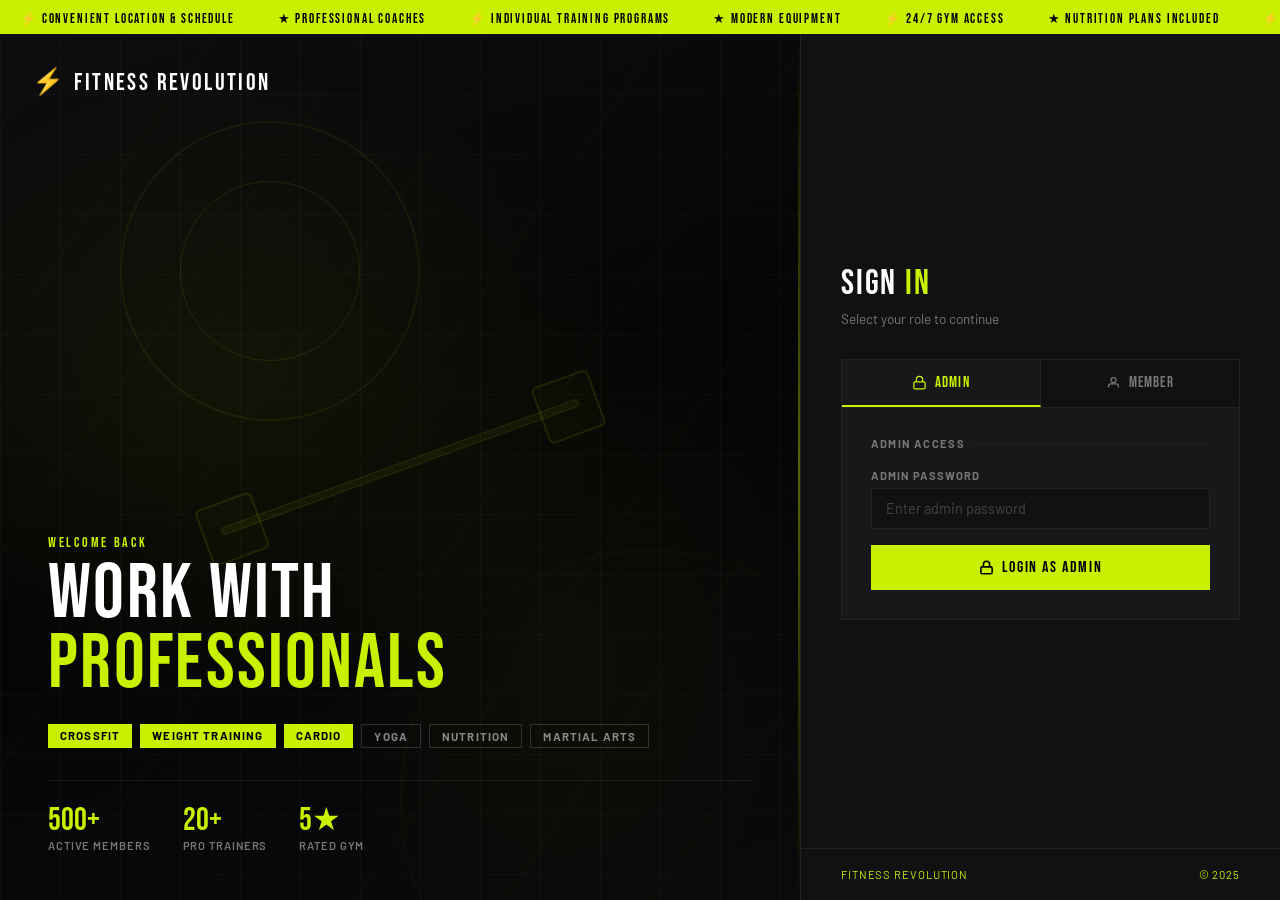
==== fitness-revolution/src/main/resources/static/admin.html @ d3f8451b "Project Main files" ====
<!DOCTYPE html>
<html lang="en">
<head>
    <meta charset="UTF-8"/>
    <meta name="viewport" content="width=device-width, initial-scale=1.0"/>
    <title>Admin Panel – Fitness Revolution</title>
    <link href="https://fonts.googleapis.com/css2?family=Barlow+Condensed:wght@700;800;900&family=Barlow:wght@400;500;600&display=swap" rel="stylesheet"/>
    <style>
        :root {
            --bg: #0a0a0a;
            --bg2: #111111;
            --bg3: #181818;
            --bg4: #1e1e1e;
            --accent: #c8ff00;
            --accent2: #a8d900;
            --accent-dim: rgba(200,255,0,0.08);
            --text: #ffffff;
            --muted: #777777;
            --muted2: #555555;
            --border: #222222;
            --border2: #2a2a2a;
            --danger: #ff3b3b;
            --warning: #f59e0b;
            --success: #22c55e;
            --blue: #3b82f6;
            --purple: #a855f7;
        }

        * { box-sizing: border-box; margin: 0; padding: 0; }

        body {
            background: var(--bg);
            color: var(--text);
            font-family: 'Barlow', sans-serif;
            min-height: 100vh;
        }

        body::before {
            content: '';
            position: fixed;
            inset: 0;
            background-image:
                    linear-gradient(var(--border) 1px, transparent 1px),
                    linear-gradient(90deg, var(--border) 1px, transparent 1px);
            background-size: 60px 60px;
            opacity: 0.25;
            pointer-events: none;
            z-index: 0;
        }

        .navbar {
            position: sticky;
            top: 0;
            z-index: 100;
            display: flex;
            align-items: center;
            gap: 0;
            height: 60px;
            background: var(--bg2);
            border-bottom: 1px solid var(--border);
        }

        .navbar-brand {
            font-family: 'Barlow Condensed', sans-serif;
            font-size: 18px;
            font-weight: 900;
            letter-spacing: 0.08em;
            text-transform: uppercase;
            text-decoration: none;
            color: var(--text);
            display: flex;
            align-items: center;
            gap: 6px;
            padding: 0 20px;
            border-right: 1px solid var(--border);
            height: 100%;
            white-space: nowrap;
        }
        .navbar-brand .bolt { color: var(--accent); }

        .admin-badge {
            font-size: 10px;
            font-weight: 700;
            letter-spacing: 0.1em;
            text-transform: uppercase;
            color: var(--danger);
            background: rgba(255,59,59,0.1);
            border: 1px solid rgba(255,59,59,0.25);
            padding: 4px 10px;
            margin: 0 16px;
            white-space: nowrap;
        }

        .nav-links {
            display: flex;
            align-items: center;
            height: 100%;
            margin-left: auto;
        }

        .nav-links a {
            display: flex;
            align-items: center;
            height: 100%;
            padding: 0 14px;
            font-family: 'Barlow Condensed', sans-serif;
            font-size: 12px;
            font-weight: 700;
            letter-spacing: 0.08em;
            text-transform: uppercase;
            color: var(--muted);
            text-decoration: none;
            border-bottom: 2px solid transparent;
            transition: all 0.15s;
            white-space: nowrap;
        }
        .nav-links a:hover { color: var(--text); }
        .nav-links a.active { color: var(--accent); border-bottom-color: var(--accent); }
        .nav-links a.danger { color: var(--danger); }
        .nav-links a.danger:hover { background: rgba(255,59,59,0.08); }
        .nav-links a.member-link { color: var(--success); }

        .ticker {
            background: var(--accent);
            padding: 7px 0;
            overflow: hidden;
            position: relative;
            z-index: 5;
        }
        .ticker-inner {
            display: flex;
            animation: tick 28s linear infinite;
            white-space: nowrap;
        }
        @keyframes tick { from { transform: translateX(0) } to { transform: translateX(-50%) } }
        .ticker-text {
            font-family: 'Barlow Condensed', sans-serif;
            font-size: 11px;
            font-weight: 700;
            letter-spacing: 0.14em;
            color: #000;
            padding: 0 24px;
            text-transform: uppercase;
        }

        .hero-banner {
            position: relative;
            height: 220px;
            overflow: hidden;
            z-index: 1;
        }
        .hero-banner img {
            width: 100%;
            height: 100%;
            object-fit: cover;
            object-position: center 30%;
            filter: brightness(0.35);
        }
        .hero-overlay {
            position: absolute;
            inset: 0;
            display: flex;
            align-items: flex-end;
            padding: 28px 32px;
            background: linear-gradient(to top, rgba(10,10,10,0.95) 0%, transparent 60%);
        }
        .hero-content { display: flex; align-items: flex-end; justify-content: space-between; width: 100%; }
        .hero-title {
            font-family: 'Barlow Condensed', sans-serif;
            font-size: 48px;
            font-weight: 900;
            letter-spacing: 0.04em;
            text-transform: uppercase;
            line-height: 1;
            color: var(--text);
        }
        .hero-title span { color: var(--accent); }
        .hero-sub {
            font-size: 13px;
            color: var(--muted);
            letter-spacing: 0.04em;
            margin-top: 6px;
        }
        .hero-time { text-align: right; font-family: 'Barlow Condensed', sans-serif; }
        .hero-time .time-val {
            font-size: 36px;
            font-weight: 700;
            color: var(--accent);
            letter-spacing: 0.04em;
        }
        .hero-time .time-label {
            font-size: 11px;
            color: var(--muted);
            letter-spacing: 0.1em;
            text-transform: uppercase;
        }

        .wrap {
            max-width: 1400px;
            margin: 0 auto;
            padding: 28px 24px 48px;
            position: relative;
            z-index: 1;
        }

        .stats-row {
            display: grid;
            grid-template-columns: repeat(6, 1fr);
            gap: 1px;
            background: var(--border);
            border: 1px solid var(--border);
            margin-bottom: 24px;
        }
        .stat-card {
            background: var(--bg2);
            padding: 18px 16px;
            position: relative;
            transition: background 0.15s;
        }
        .stat-card:hover { background: var(--bg3); }
        .stat-card::after {
            content: '';
            position: absolute;
            bottom: 0; left: 0; right: 0;
            height: 2px;
            background: transparent;
            transition: background 0.15s;
        }
        .stat-card:hover::after { background: var(--accent); }
        .stat-label {
            font-size: 10px;
            font-weight: 700;
            letter-spacing: 0.12em;
            text-transform: uppercase;
            color: var(--muted);
            margin-bottom: 10px;
        }
        .stat-value {
            font-family: 'Barlow Condensed', sans-serif;
            font-size: 32px;
            font-weight: 900;
            letter-spacing: 0.02em;
            line-height: 1;
        }
        .stat-icon { position: absolute; top: 16px; right: 14px; font-size: 20px; opacity: 0.3; }
        .c-green  { color: var(--accent); }
        .c-blue   { color: var(--blue); }
        .c-yellow { color: var(--warning); }
        .c-purple { color: var(--purple); }
        .c-red    { color: var(--danger); }

        .grid-2 { display: grid; grid-template-columns: 1fr 1fr; gap: 16px; }
        .grid-3 { display: grid; grid-template-columns: 1fr 1fr 1fr; gap: 16px; }

        .card { background: var(--bg2); border: 1px solid var(--border); padding: 20px; }
        .card-header { display: flex; align-items: center; justify-content: space-between; margin-bottom: 16px; }
        .card-title {
            font-family: 'Barlow Condensed', sans-serif;
            font-size: 14px;
            font-weight: 800;
            letter-spacing: 0.1em;
            text-transform: uppercase;
            color: var(--text);
            display: flex;
            align-items: center;
            gap: 8px;
        }
        .card-title-dot { width: 8px; height: 8px; background: var(--accent); display: inline-block; }
        .card-action {
            font-size: 11px;
            font-weight: 600;
            letter-spacing: 0.06em;
            text-transform: uppercase;
            color: var(--accent);
            text-decoration: none;
            border: 1px solid var(--accent);
            padding: 4px 10px;
            transition: all 0.15s;
        }
        .card-action:hover { background: var(--accent); color: #000; }

        .table-wrap { overflow-x: auto; }
        table { width: 100%; border-collapse: collapse; font-size: 13px; }
        thead tr { border-bottom: 1px solid var(--border2); }
        th {
            font-size: 10px;
            font-weight: 700;
            letter-spacing: 0.1em;
            text-transform: uppercase;
            color: var(--muted);
            padding: 8px 12px 8px 0;
            text-align: left;
        }
        td { padding: 10px 12px 10px 0; border-bottom: 1px solid var(--border); color: var(--text); }
        tbody tr:last-child td { border-bottom: none; }
        tbody tr:hover td { background: var(--bg3); }
        .member-id { font-size: 10px; color: var(--muted); font-family: monospace; }

        .badge {
            display: inline-block;
            font-size: 10px;
            font-weight: 700;
            letter-spacing: 0.08em;
            text-transform: uppercase;
            padding: 3px 8px;
        }
        .badge-active    { background: rgba(200,255,0,0.12); color: var(--accent); border: 1px solid rgba(200,255,0,0.3); }
        .badge-expired   { background: rgba(255,59,59,0.1); color: var(--danger); border: 1px solid rgba(255,59,59,0.25); }
        .badge-expiring  { background: rgba(245,158,11,0.1); color: var(--warning); border: 1px solid rgba(245,158,11,0.25); }
        .badge-inactive  { background: rgba(119,119,119,0.1); color: var(--muted); border: 1px solid var(--border2); }
        .badge-paid      { background: rgba(200,255,0,0.12); color: var(--accent); border: 1px solid rgba(200,255,0,0.3); }
        .badge-pending   { background: rgba(245,158,11,0.1); color: var(--warning); border: 1px solid rgba(245,158,11,0.25); }
        .badge-gold      { background: rgba(234,179,8,0.1); color: #eab308; border: 1px solid rgba(234,179,8,0.25); }
        .badge-silver    { background: rgba(148,163,184,0.1); color: #94a3b8; border: 1px solid rgba(148,163,184,0.25); }
        .badge-platinum  { background: rgba(168,85,247,0.1); color: var(--purple); border: 1px solid rgba(168,85,247,0.25); }

        .actions-grid { display: grid; grid-template-columns: 1fr 1fr; gap: 10px; }
        .btn {
            display: flex;
            align-items: center;
            justify-content: center;
            gap: 6px;
            font-family: 'Barlow Condensed', sans-serif;
            font-size: 12px;
            font-weight: 800;
            letter-spacing: 0.1em;
            text-transform: uppercase;
            padding: 12px 14px;
            text-decoration: none;
            border: none;
            cursor: pointer;
            transition: all 0.15s;
        }
        .btn-primary { background: var(--accent); color: #000; }
        .btn-primary:hover { background: var(--accent2); }
        .btn-outline { background: transparent; color: var(--text); border: 1px solid var(--border2); }
        .btn-outline:hover { border-color: var(--accent); color: var(--accent); }
        .btn-full { grid-column: span 2; }

        .trainer-grid { display: grid; grid-template-columns: repeat(3, 1fr); gap: 12px; }
        .trainer-card { position: relative; overflow: hidden; aspect-ratio: 3/4; background: var(--bg3); }
        .trainer-card img {
            width: 100%; height: 100%;
            object-fit: cover;
            filter: brightness(0.6) saturate(0.7);
            transition: all 0.3s;
        }
        .trainer-card:hover img { filter: brightness(0.5) saturate(1); transform: scale(1.04); }
        .trainer-card-overlay {
            position: absolute;
            bottom: 0; left: 0; right: 0;
            background: linear-gradient(transparent, rgba(0,0,0,0.92));
            padding: 24px 12px 12px;
        }
        .trainer-name {
            font-family: 'Barlow Condensed', sans-serif;
            font-size: 15px;
            font-weight: 800;
            letter-spacing: 0.06em;
            text-transform: uppercase;
            color: var(--text);
        }
        .trainer-role { font-size: 10px; color: var(--accent); letter-spacing: 0.08em; text-transform: uppercase; font-weight: 600; margin-top: 2px; }
        .trainer-status { position: absolute; top: 10px; right: 10px; }

        .activity-item { display: flex; align-items: flex-start; gap: 12px; padding: 12px 0; border-bottom: 1px solid var(--border); }
        .activity-item:last-child { border-bottom: none; }
        .activity-dot { width: 8px; height: 8px; border-radius: 50%; flex-shrink: 0; margin-top: 5px; }
        .activity-dot.green  { background: var(--accent); }
        .activity-dot.yellow { background: var(--warning); }
        .activity-dot.red    { background: var(--danger); }
        .activity-dot.blue   { background: var(--blue); }
        .activity-text { font-size: 13px; color: var(--text); line-height: 1.4; }
        .activity-time { font-size: 11px; color: var(--muted); margin-top: 2px; }

        .progress-row { margin-bottom: 14px; }
        .progress-top { display: flex; justify-content: space-between; margin-bottom: 6px; }
        .progress-label { font-size: 12px; font-weight: 600; color: var(--text); }
        .progress-val { font-size: 12px; color: var(--muted); }
        .progress-bar { height: 4px; background: var(--border2); overflow: hidden; }
        .progress-fill { height: 100%; background: var(--accent); }

        .bar-chart { display: flex; align-items: flex-end; gap: 6px; height: 80px; margin-top: 12px; }
        .bar-col { flex: 1; display: flex; flex-direction: column; align-items: center; gap: 4px; }
        .bar-fill { width: 100%; background: var(--bg4); border-top: 2px solid var(--border2); min-height: 4px; transition: all 0.3s; }
        .bar-fill.active { background: rgba(200,255,0,0.15); border-top-color: var(--accent); }
        .bar-day { font-size: 10px; color: var(--muted); letter-spacing: 0.06em; text-transform: uppercase; }
        .bar-num { font-size: 9px; color: var(--muted2); margin-top: 2px; }

        .empty { text-align: center; color: var(--muted); font-size: 13px; padding: 20px 0; }

        @media (max-width: 1100px) { .stats-row { grid-template-columns: repeat(3, 1fr); } }
        @media (max-width: 768px) {
            .grid-2, .grid-3 { grid-template-columns: 1fr; }
            .stats-row { grid-template-columns: repeat(2, 1fr); }
            .hero-title { font-size: 32px; }
            .trainer-grid { grid-template-columns: repeat(2, 1fr); }
        }
    </style>
</head>
<body>

<nav class="navbar">
    <a class="navbar-brand" href="admin.html"><span class="bolt">⚡</span> Fitness Revolution</a>
    <span class="admin-badge">🔐 Admin Panel</span>
    <div class="nav-links">
        <a href="admin.html" class="active">Dashboard</a>
        <a href="members.html">Members</a>
        <a href="payments.html">Payments</a>
        <a href="trainers.html">Trainers</a>
        <a href="attendance.html">Attendance</a>
        <a href="reports.html">Reports</a>
        <a href="portal.html" class="member-link">Member Portal →</a>
        <a href="index.html" class="danger" onclick="logout()">Logout</a>
    </div>
</nav>

<div class="ticker">
    <div class="ticker-inner">
        <span class="ticker-text">⚡ Convenient location &amp; schedule</span>
        <span class="ticker-text">★ Professional coaches</span>
        <span class="ticker-text">⚡ Individual training programs</span>
        <span class="ticker-text">★ Modern equipment</span>
        <span class="ticker-text">⚡ 24/7 gym access</span>
        <span class="ticker-text">★ Nutrition plans included</span>
        <span class="ticker-text">⚡ Convenient location &amp; schedule</span>
        <span class="ticker-text">★ Professional coaches</span>
        <span class="ticker-text">⚡ Individual training programs</span>
        <span class="ticker-text">★ Modern equipment</span>
        <span class="ticker-text">⚡ 24/7 gym access</span>
        <span class="ticker-text">★ Nutrition plans included</span>
    </div>
</div>

<div class="hero-banner">
    <img src="https://images.unsplash.com/photo-1534438327276-14e5300c3a48?w=1600&q=80&auto=format&fit=crop" alt="Gym"/>
    <div class="hero-overlay">
        <div class="hero-content">
            <div>
                <div class="hero-title">Admin <span>Dashboard</span></div>
                <div class="hero-sub">Full system overview — Fitness Revolution</div>
            </div>
            <div class="hero-time">
                <div class="time-val" id="liveClock">--:--</div>
                <div class="time-label" id="liveDate">Loading...</div>
            </div>
        </div>
    </div>
</div>

<div class="wrap" style="padding-bottom:0;padding-top:16px;">
    <div class="stats-row">
        <div class="stat-card"><div class="stat-label">Total Members</div><div class="stat-value c-green" id="sMembers">—</div><div class="stat-icon">👥</div></div>
        <div class="stat-card"><div class="stat-label">Active Members</div><div class="stat-value c-green" id="sActive">—</div><div class="stat-icon">✅</div></div>
        <div class="stat-card"><div class="stat-label">Total Revenue</div><div class="stat-value c-green" id="sRevenue">—</div><div class="stat-icon">💰</div></div>
        <div class="stat-card"><div class="stat-label">Total Payments</div><div class="stat-value c-blue" id="sPayments">—</div><div class="stat-icon">💳</div></div>
        <div class="stat-card"><div class="stat-label">Trainers</div><div class="stat-value c-purple" id="sTrainers">—</div><div class="stat-icon">🏋️</div></div>
        <div class="stat-card"><div class="stat-label">Today Attendance</div><div class="stat-value c-yellow" id="sAttendance">—</div><div class="stat-icon">📅</div></div>
    </div>
</div>

<div class="wrap" style="padding-top:24px;">

    <div class="grid-2" style="margin-bottom:16px;">
        <div class="card">
            <div class="card-header">
                <div class="card-title"><span class="card-title-dot"></span> Recent Members</div>
                <a href="members.html" class="card-action">View All →</a>
            </div>
            <div class="table-wrap">
                <table>
                    <thead><tr><th>Member</th><th>Type</th><th>Status</th><th>Expiry</th></tr></thead>
                    <tbody id="recentMembers"><tr><td colspan="4" class="empty">Loading...</td></tr></tbody>
                </table>
            </div>
        </div>
        <div class="card">
            <div class="card-header">
                <div class="card-title"><span class="card-title-dot"></span> Recent Payments</div>
                <a href="payments.html" class="card-action">View All →</a>
            </div>
            <div class="table-wrap">
                <table>
                    <thead><tr><th>Member</th><th>Plan</th><th>Amount</th><th>Status</th></tr></thead>
                    <tbody id="recentPayments"><tr><td colspan="4" class="empty">Loading...</td></tr></tbody>
                </table>
            </div>
        </div>
    </div>

    <div class="grid-3" style="margin-bottom:16px;">
        <div class="card">
            <div class="card-header">
                <div class="card-title"><span class="card-title-dot"></span> Our Trainers</div>
                <a href="trainers.html" class="card-action">Manage →</a>
            </div>
            <div class="trainer-grid">
                <div class="trainer-card">
                    <img src="https://images.unsplash.com/photo-1571019613454-1cb2f99b2d8b?w=400&q=80&auto=format&fit=crop" alt="Trainer"/>
                    <div class="trainer-card-overlay"><div class="trainer-name" id="t1name">Trainer</div><div class="trainer-role">CrossFit Coach</div></div>
                    <div class="trainer-status"><span class="badge badge-active">Active</span></div>
                </div>
                <div class="trainer-card">
                    <img src="https://images.unsplash.com/photo-1548690312-e3b507d8c110?w=400&q=80&auto=format&fit=crop" alt="Trainer"/>
                    <div class="trainer-card-overlay"><div class="trainer-name" id="t2name">Trainer</div><div class="trainer-role">Strength Coach</div></div>
                    <div class="trainer-status"><span class="badge badge-active">Active</span></div>
                </div>
                <div class="trainer-card">
                    <img src="https://images.unsplash.com/photo-1583454110551-21f2fa2afe61?w=400&q=80&auto=format&fit=crop" alt="Trainer"/>
                    <div class="trainer-card-overlay"><div class="trainer-name" id="t3name">Trainer</div><div class="trainer-role">Nutrition Coach</div></div>
                    <div class="trainer-status"><span class="badge badge-active">Active</span></div>
                </div>
            </div>
        </div>

        <div class="card">
            <div class="card-header">
                <div class="card-title"><span class="card-title-dot" style="background:var(--warning)"></span> Expiring Soon</div>
            </div>
            <div class="table-wrap">
                <table>
                    <thead><tr><th>Member</th><th>Type</th><th>Expiry</th></tr></thead>
                    <tbody id="expiringSoon"><tr><td colspan="3" class="empty">Loading...</td></tr></tbody>
                </table>
            </div>
            <div style="margin-top:20px;">
                <div class="card-title" style="margin-bottom:8px;font-size:12px;">
                    <span class="card-title-dot" style="background:var(--blue)"></span> Weekly Attendance
                </div>
                <div class="bar-chart" id="attendanceChart"></div>
            </div>
        </div>

        <div class="card">
            <div class="card-header">
                <div class="card-title"><span class="card-title-dot" style="background:var(--blue)"></span> Quick Actions</div>
            </div>
            <div class="actions-grid" style="margin-bottom:20px;">
                <a href="members.html" class="btn btn-primary">➕ Add Member</a>
                <a href="payments.html" class="btn btn-primary">💳 New Payment</a>
                <a href="trainers.html" class="btn btn-outline">🏋️ Add Trainer</a>
                <a href="attendance.html" class="btn btn-outline">📅 Attendance</a>
                <a href="reports.html" class="btn btn-outline btn-full">📊 View Reports</a>
            </div>
            <div class="card-title" style="margin-bottom:12px;font-size:12px;">
                <span class="card-title-dot" style="background:var(--purple)"></span> Recent Activity
            </div>
            <div>
                <div class="activity-item"><div class="activity-dot green"></div><div><div class="activity-text">New member registered</div><div class="activity-time">Just now</div></div></div>
                <div class="activity-item"><div class="activity-dot blue"></div><div><div class="activity-text">Payment received – Gold Plan</div><div class="activity-time">2 minutes ago</div></div></div>
                <div class="activity-item"><div class="activity-dot yellow"></div><div><div class="activity-text">3 memberships expiring this week</div><div class="activity-time">5 minutes ago</div></div></div>
                <div class="activity-item"><div class="activity-dot green"></div><div><div class="activity-text">Trainer attendance marked</div><div class="activity-time">12 minutes ago</div></div></div>
                <div class="activity-item"><div class="activity-dot red"></div><div><div class="activity-text">Membership expired – Priya D.</div><div class="activity-time">1 hour ago</div></div></div>
            </div>
        </div>
    </div>

    <div class="grid-2" style="margin-bottom:16px;">
        <div class="card">
            <div class="card-header">
                <div class="card-title"><span class="card-title-dot"></span> Membership Breakdown</div>
            </div>
            <div class="progress-row"><div class="progress-top"><span class="progress-label">Gold</span><span class="progress-val" id="goldPct">—</span></div><div class="progress-bar"><div class="progress-fill" id="goldBar" style="width:0%;background:#eab308"></div></div></div>
            <div class="progress-row"><div class="progress-top"><span class="progress-label">Silver</span><span class="progress-val" id="silverPct">—</span></div><div class="progress-bar"><div class="progress-fill" id="silverBar" style="width:0%;background:#94a3b8"></div></div></div>
            <div class="progress-row"><div class="progress-top"><span class="progress-label">Platinum</span><span class="progress-val" id="platPct">—</span></div><div class="progress-bar"><div class="progress-fill" id="platBar" style="width:0%;background:var(--purple)"></div></div></div>
            <div class="progress-row"><div class="progress-top"><span class="progress-label">Basic</span><span class="progress-val" id="basicPct">—</span></div><div class="progress-bar"><div class="progress-fill" id="basicBar" style="width:0%;background:var(--muted)"></div></div></div>
            <div style="margin-top:20px;padding-top:16px;border-top:1px solid var(--border);">
                <div class="card-title" style="font-size:12px;margin-bottom:12px;"><span class="card-title-dot" style="background:#2dd4bf"></span> Revenue by Plan</div>
                <div class="progress-row"><div class="progress-top"><span class="progress-label">Platinum</span><span class="progress-val" id="revPlat">—</span></div><div class="progress-bar"><div class="progress-fill" id="revPlatBar" style="width:0%;background:var(--purple)"></div></div></div>
                <div class="progress-row"><div class="progress-top"><span class="progress-label">Gold</span><span class="progress-val" id="revGold">—</span></div><div class="progress-bar"><div class="progress-fill" id="revGoldBar" style="width:0%;background:#eab308"></div></div></div>
                <div class="progress-row"><div class="progress-top"><span class="progress-label">Silver</span><span class="progress-val" id="revSilver">—</span></div><div class="progress-bar"><div class="progress-fill" id="revSilverBar" style="width:0%;background:#94a3b8"></div></div></div>
            </div>
        </div>

        <div class="card" style="padding:0;overflow:hidden;">
            <div style="display:grid;grid-template-columns:1fr 1fr;grid-template-rows:140px 140px;gap:2px;">
                <img src="https://images.unsplash.com/photo-1517836357463-d25dfeac3438?w=500&q=80&auto=format&fit=crop" style="width:100%;height:100%;object-fit:cover;filter:brightness(0.6) saturate(0.8)" alt="gym"/>
                <img src="https://images.unsplash.com/photo-1571902943202-507ec2618e8f?w=500&q=80&auto=format&fit=crop" style="width:100%;height:100%;object-fit:cover;filter:brightness(0.6) saturate(0.8)" alt="gym"/>
                <img src="https://images.unsplash.com/photo-1583454155184-870a1f63aebc?w=500&q=80&auto=format&fit=crop" style="width:100%;height:100%;object-fit:cover;filter:brightness(0.6) saturate(0.8)" alt="gym"/>
                <div style="background:var(--bg3);display:flex;flex-direction:column;align-items:center;justify-content:center;gap:8px;padding:16px;">
                    <div style="font-family:'Barlow Condensed',sans-serif;font-size:32px;font-weight:900;color:var(--accent);letter-spacing:0.04em" id="photoStatVal">—</div>
                    <div style="font-size:11px;color:var(--muted);letter-spacing:0.1em;text-transform:uppercase;text-align:center">Check-in Today</div>
                    <div style="width:40px;height:2px;background:var(--accent)"></div>
                    <div style="font-size:11px;color:var(--muted2);letter-spacing:0.06em;text-transform:uppercase">Fitness Revolution</div>
                </div>
            </div>
            <div style="padding:16px 20px;background:var(--bg2);">
                <div class="card-title" style="font-size:12px;margin-bottom:10px;"><span class="card-title-dot"></span> Gym Summary</div>
                <div style="display:grid;grid-template-columns:1fr 1fr 1fr;gap:12px;">
                    <div style="text-align:center"><div style="font-family:'Barlow Condensed',sans-serif;font-size:22px;font-weight:900;color:var(--accent)" id="sumActive">—</div><div style="font-size:10px;color:var(--muted);text-transform:uppercase;letter-spacing:0.08em">Active</div></div>
                    <div style="text-align:center"><div style="font-family:'Barlow Condensed',sans-serif;font-size:22px;font-weight:900;color:var(--warning)" id="sumExpiring">—</div><div style="font-size:10px;color:var(--muted);text-transform:uppercase;letter-spacing:0.08em">Expiring</div></div>
                    <div style="text-align:center"><div style="font-family:'Barlow Condensed',sans-serif;font-size:22px;font-weight:900;color:var(--danger)" id="sumExpired">—</div><div style="font-size:10px;color:var(--muted);text-transform:uppercase;letter-spacing:0.08em">Expired</div></div>
                </div>
            </div>
        </div>
    </div>

</div>

<script>
    if (sessionStorage.getItem('role') !== 'admin') {
        window.location.href = 'index.html';
    }

    function logout() {
        sessionStorage.clear();
        window.location.href = 'index.html';
    }

    function updateClock() {
        const now = new Date();
        const h = String(now.getHours()).padStart(2,'0');
        const m = String(now.getMinutes()).padStart(2,'0');
        document.getElementById('liveClock').textContent = h + ':' + m;
        document.getElementById('liveDate').textContent =
            now.toLocaleDateString('en-US', { weekday:'long', month:'long', day:'numeric' });
    }
    updateClock();
    setInterval(updateClock, 60000);

    const days = ['Mon','Tue','Wed','Thu','Fri','Sat','Sun'];
    const fakeAtt = [18, 24, 21, 30, 27, 35, 14];
    const maxAtt = Math.max(...fakeAtt);
    const todayIdx = new Date().getDay() === 0 ? 6 : new Date().getDay() - 1;
    document.getElementById('attendanceChart').innerHTML = days.map((d, i) => {
        const pct = Math.round((fakeAtt[i] / maxAtt) * 100);
        return `<div class="bar-col"><div class="bar-fill${i===todayIdx?' active':''}" style="height:${pct}%"></div><div class="bar-day">${d}</div><div class="bar-num">${fakeAtt[i]}</div></div>`;
    }).join('');

    const API = {
        members:    'http://localhost:8080/api/members',
        payments:   'http://localhost:8080/api/payments',
        trainers:   'http://localhost:8080/api/trainers',
        attendance: 'http://localhost:8080/api/attendance'
    };

    function membershipBadge(type) {
        const t = (type || '').toLowerCase();
        if (t === 'gold')     return `<span class="badge badge-gold">Gold</span>`;
        if (t === 'silver')   return `<span class="badge badge-silver">Silver</span>`;
        if (t === 'platinum') return `<span class="badge badge-platinum">Platinum</span>`;
        return `<span class="badge badge-inactive">${type || 'Basic'}</span>`;
    }

    function getStatus(m) {
        if (!m.active) return 'Inactive';
        if (new Date(m.expiryDate) < new Date()) return 'Expired';
        const d = Math.ceil((new Date(m.expiryDate) - new Date()) / 86400000);
        if (d <= 7) return 'Expiring';
        return 'Active';
    }

    function statusBadge(m) {
        const s = getStatus(m);
        const cls = s==='Active'?'badge-active':s==='Expired'?'badge-expired':s==='Expiring'?'badge-expiring':'badge-inactive';
        return `<span class="badge ${cls}">${s}</span>`;
    }

    document.addEventListener('DOMContentLoaded', async () => {
        try {
            const [mStats, pStats, tStats, aStats] = await Promise.all([
                fetch(`${API.members}/stats`).then(r => r.json()),
                fetch(`${API.payments}/stats`).then(r => r.json()),
                fetch(`${API.trainers}/stats`).then(r => r.json()),
                fetch(`${API.attendance}/stats`).then(r => r.json())
            ]);
            document.getElementById('sMembers').textContent     = mStats.total;
            document.getElementById('sActive').textContent      = mStats.active;
            document.getElementById('sRevenue').textContent     = 'Rs.' + Number(pStats.revenue).toLocaleString();
            document.getElementById('sPayments').textContent    = pStats.total;
            document.getElementById('sTrainers').textContent    = tStats.total;
            document.getElementById('sAttendance').textContent  = aStats.today;
            document.getElementById('photoStatVal').textContent = aStats.today;
        } catch(e) {}

        try {
            const members = await fetch(API.members).then(r => r.json());
            const recent = [...members].slice(-5).reverse();
            document.getElementById('recentMembers').innerHTML = recent.length
                ? recent.map(m => `<tr><td>${m.name}<br><span class="member-id">${m.id}</span></td><td>${membershipBadge(m.membershipType)}</td><td>${statusBadge(m)}</td><td style="color:var(--muted);font-size:12px">${m.expiryDate||'—'}</td></tr>`).join('')
                : `<tr><td colspan="4" class="empty">No members yet</td></tr>`;

            const expiring = members.filter(m => { const d=Math.ceil((new Date(m.expiryDate)-new Date())/86400000); return d>=0&&d<=7&&m.active; });
            document.getElementById('expiringSoon').innerHTML = expiring.length
                ? expiring.map(m => `<tr><td>${m.name}</td><td>${membershipBadge(m.membershipType)}</td><td style="color:var(--warning);font-size:12px">${m.expiryDate}</td></tr>`).join('')
                : `<tr><td colspan="3" class="empty">None expiring ✅</td></tr>`;

            const types = {gold:0,silver:0,platinum:0,basic:0};
            members.forEach(m => { const t=(m.membershipType||'basic').toLowerCase(); if(types[t]!==undefined)types[t]++; else types.basic++; });
            const total = members.length || 1;
            const pct = v => Math.round(v/total*100)+'%';
            document.getElementById('goldPct').textContent   = `${types.gold} (${pct(types.gold)})`;
            document.getElementById('silverPct').textContent = `${types.silver} (${pct(types.silver)})`;
            document.getElementById('platPct').textContent   = `${types.platinum} (${pct(types.platinum)})`;
            document.getElementById('basicPct').textContent  = `${types.basic} (${pct(types.basic)})`;
            document.getElementById('goldBar').style.width   = pct(types.gold);
            document.getElementById('silverBar').style.width = pct(types.silver);
            document.getElementById('platBar').style.width   = pct(types.platinum);
            document.getElementById('basicBar').style.width  = pct(types.basic);

            document.getElementById('sumActive').textContent   = members.filter(m=>getStatus(m)==='Active').length;
            document.getElementById('sumExpiring').textContent = members.filter(m=>getStatus(m)==='Expiring').length;
            document.getElementById('sumExpired').textContent  = members.filter(m=>getStatus(m)==='Expired').length;
        } catch(e) {
            document.getElementById('recentMembers').innerHTML = `<tr><td colspan="4" class="empty">Backend offline</td></tr>`;
            document.getElementById('expiringSoon').innerHTML  = `<tr><td colspan="3" class="empty">Backend offline</td></tr>`;
        }

        try {
            const payments = await fetch(API.payments).then(r => r.json());
            const recentP = [...payments].slice(-5).reverse();
            document.getElementById('recentPayments').innerHTML = recentP.length
                ? recentP.map(p => `<tr><td>${p.memberName}</td><td style="color:var(--muted);font-size:12px">${p.plan}</td><td style="font-weight:600;color:var(--accent)">Rs.${p.amount.toLocaleString()}</td><td><span class="badge badge-${(p.status||'paid').toLowerCase()}">${p.status}</span></td></tr>`).join('')
                : `<tr><td colspan="4" class="empty">No payments yet</td></tr>`;

            const rev = {platinum:0,gold:0,silver:0};
            payments.forEach(p => { const pl=(p.plan||'').toLowerCase(); if(pl.includes('platinum'))rev.platinum+=p.amount; else if(pl.includes('gold'))rev.gold+=p.amount; else if(pl.includes('silver'))rev.silver+=p.amount; });
            const maxRev = Math.max(...Object.values(rev)) || 1;
            document.getElementById('revPlat').textContent      = 'Rs.'+rev.platinum.toLocaleString();
            document.getElementById('revGold').textContent      = 'Rs.'+rev.gold.toLocaleString();
            document.getElementById('revSilver').textContent    = 'Rs.'+rev.silver.toLocaleString();
            document.getElementById('revPlatBar').style.width   = Math.round(rev.platinum/maxRev*100)+'%';
            document.getElementById('revGoldBar').style.width   = Math.round(rev.gold/maxRev*100)+'%';
            document.getElementById('revSilverBar').style.width = Math.round(rev.silver/maxRev*100)+'%';
        } catch(e) {
            document.getElementById('recentPayments').innerHTML = `<tr><td colspan="4" class="empty">Backend offline</td></tr>`;
        }

        try {
            const trainers = await fetch(API.trainers).then(r => r.json());
            if(trainers[0]) document.getElementById('t1name').textContent = trainers[0].name||'Trainer';
            if(trainers[1]) document.getElementById('t2name').textContent = trainers[1].name||'Trainer';
            if(trainers[2]) document.getElementById('t3name').textContent = trainers[2].name||'Trainer';
        } catch(e) {}
    });
</script>
</body>
</html>
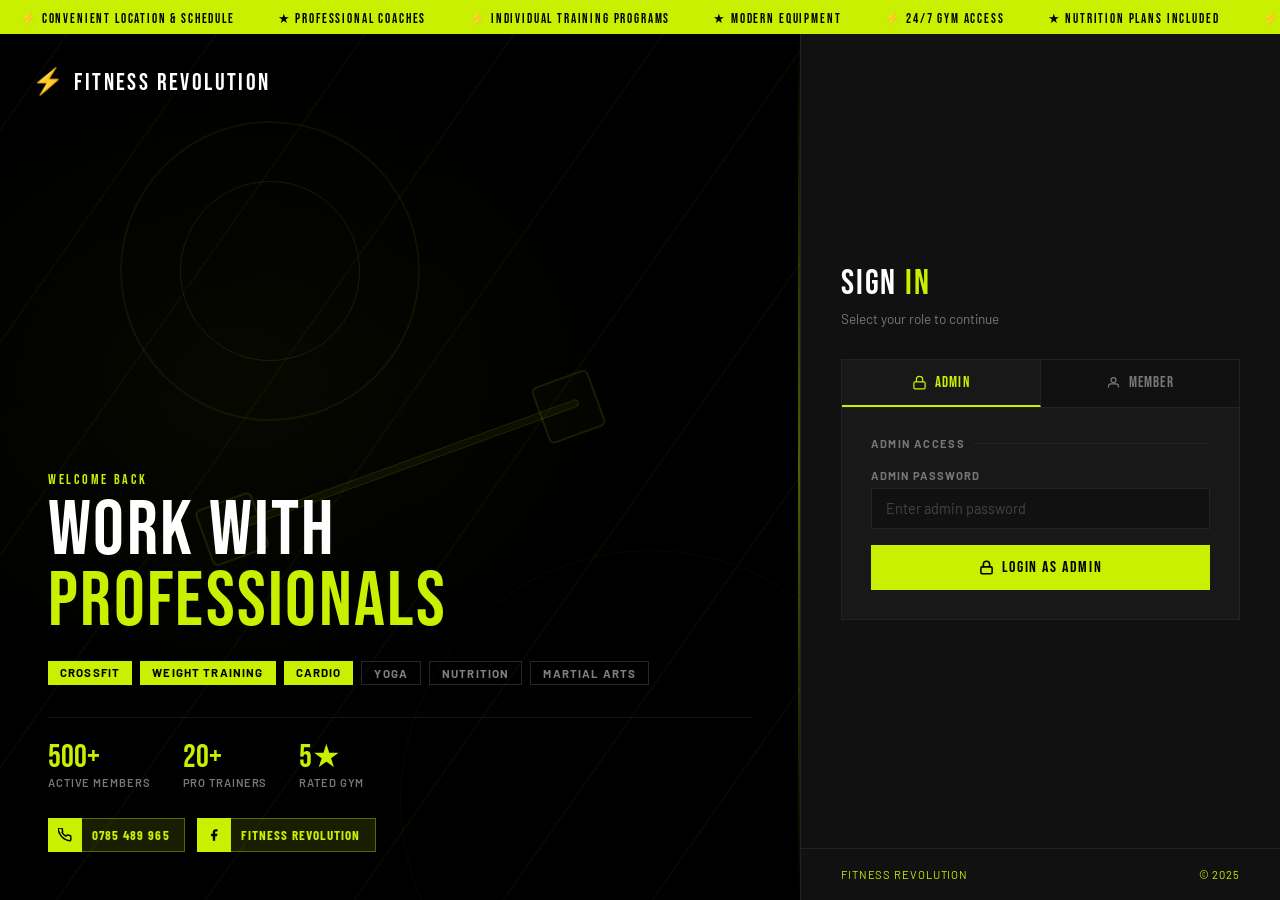
==== commit fd660ac0: "updated admin, index, portal and reports pages with new styling and feedback system" ====
--- a/fitness-revolution/src/main/resources/static/admin.html
+++ b/fitness-revolution/src/main/resources/static/admin.html
@@ -7,330 +7,88 @@
     <link href="https://fonts.googleapis.com/css2?family=Barlow+Condensed:wght@700;800;900&family=Barlow:wght@400;500;600&display=swap" rel="stylesheet"/>
     <style>
         :root {
-            --bg: #0a0a0a;
-            --bg2: #111111;
-            --bg3: #181818;
-            --bg4: #1e1e1e;
-            --accent: #c8ff00;
-            --accent2: #a8d900;
-            --accent-dim: rgba(200,255,0,0.08);
-            --text: #ffffff;
-            --muted: #777777;
-            --muted2: #555555;
-            --border: #222222;
-            --border2: #2a2a2a;
-            --danger: #ff3b3b;
-            --warning: #f59e0b;
-            --success: #22c55e;
-            --blue: #3b82f6;
-            --purple: #a855f7;
+            --bg: #0a0a0a; --bg2: #111111; --bg3: #181818; --bg4: #1e1e1e;
+            --accent: #c8ff00; --accent2: #a8d900; --accent-dim: rgba(200,255,0,0.08);
+            --text: #ffffff; --muted: #777777; --muted2: #555555;
+            --border: #222222; --border2: #2a2a2a;
+            --danger: #ff3b3b; --warning: #f59e0b; --success: #22c55e; --blue: #3b82f6; --purple: #a855f7;
         }
-
         * { box-sizing: border-box; margin: 0; padding: 0; }
-
-        body {
-            background: var(--bg);
-            color: var(--text);
-            font-family: 'Barlow', sans-serif;
-            min-height: 100vh;
-        }
-
-        body::before {
-            content: '';
-            position: fixed;
-            inset: 0;
-            background-image:
-                    linear-gradient(var(--border) 1px, transparent 1px),
-                    linear-gradient(90deg, var(--border) 1px, transparent 1px);
-            background-size: 60px 60px;
-            opacity: 0.25;
-            pointer-events: none;
-            z-index: 0;
-        }
-
-        .navbar {
-            position: sticky;
-            top: 0;
-            z-index: 100;
-            display: flex;
-            align-items: center;
-            gap: 0;
-            height: 60px;
-            background: var(--bg2);
-            border-bottom: 1px solid var(--border);
-        }
-
-        .navbar-brand {
-            font-family: 'Barlow Condensed', sans-serif;
-            font-size: 18px;
-            font-weight: 900;
-            letter-spacing: 0.08em;
-            text-transform: uppercase;
-            text-decoration: none;
-            color: var(--text);
-            display: flex;
-            align-items: center;
-            gap: 6px;
-            padding: 0 20px;
-            border-right: 1px solid var(--border);
-            height: 100%;
-            white-space: nowrap;
-        }
+        body { background: var(--bg); color: var(--text); font-family: 'Barlow', sans-serif; min-height: 100vh; }
+        body::before { content: ''; position: fixed; inset: 0; background-image: linear-gradient(var(--border) 1px, transparent 1px), linear-gradient(90deg, var(--border) 1px, transparent 1px); background-size: 60px 60px; opacity: 0.25; pointer-events: none; z-index: 0; }
+
+        .navbar { position: sticky; top: 0; z-index: 100; display: flex; align-items: center; gap: 0; height: 60px; background: var(--bg2); border-bottom: 1px solid var(--border); }
+        .navbar-brand { font-family: 'Barlow Condensed', sans-serif; font-size: 18px; font-weight: 900; letter-spacing: 0.08em; text-transform: uppercase; text-decoration: none; color: var(--text); display: flex; align-items: center; gap: 6px; padding: 0 20px; border-right: 1px solid var(--border); height: 100%; white-space: nowrap; }
         .navbar-brand .bolt { color: var(--accent); }
-
-        .admin-badge {
-            font-size: 10px;
-            font-weight: 700;
-            letter-spacing: 0.1em;
-            text-transform: uppercase;
-            color: var(--danger);
-            background: rgba(255,59,59,0.1);
-            border: 1px solid rgba(255,59,59,0.25);
-            padding: 4px 10px;
-            margin: 0 16px;
-            white-space: nowrap;
-        }
-
-        .nav-links {
-            display: flex;
-            align-items: center;
-            height: 100%;
-            margin-left: auto;
-        }
-
-        .nav-links a {
-            display: flex;
-            align-items: center;
-            height: 100%;
-            padding: 0 14px;
-            font-family: 'Barlow Condensed', sans-serif;
-            font-size: 12px;
-            font-weight: 700;
-            letter-spacing: 0.08em;
-            text-transform: uppercase;
-            color: var(--muted);
-            text-decoration: none;
-            border-bottom: 2px solid transparent;
-            transition: all 0.15s;
-            white-space: nowrap;
-        }
+        .admin-badge { font-size: 10px; font-weight: 700; letter-spacing: 0.1em; text-transform: uppercase; color: var(--danger); background: rgba(255,59,59,0.1); border: 1px solid rgba(255,59,59,0.25); padding: 4px 10px; margin: 0 16px; white-space: nowrap; }
+        .nav-links { display: flex; align-items: center; height: 100%; margin-left: auto; }
+        .nav-links a { display: flex; align-items: center; height: 100%; padding: 0 14px; font-family: 'Barlow Condensed', sans-serif; font-size: 12px; font-weight: 700; letter-spacing: 0.08em; text-transform: uppercase; color: var(--muted); text-decoration: none; border-bottom: 2px solid transparent; transition: all 0.15s; white-space: nowrap; }
         .nav-links a:hover { color: var(--text); }
         .nav-links a.active { color: var(--accent); border-bottom-color: var(--accent); }
         .nav-links a.danger { color: var(--danger); }
         .nav-links a.danger:hover { background: rgba(255,59,59,0.08); }
         .nav-links a.member-link { color: var(--success); }
 
-        .ticker {
-            background: var(--accent);
-            padding: 7px 0;
-            overflow: hidden;
-            position: relative;
-            z-index: 5;
-        }
-        .ticker-inner {
-            display: flex;
-            animation: tick 28s linear infinite;
-            white-space: nowrap;
-        }
+        .ticker { background: var(--accent); padding: 7px 0; overflow: hidden; position: relative; z-index: 5; }
+        .ticker-inner { display: flex; animation: tick 28s linear infinite; white-space: nowrap; }
         @keyframes tick { from { transform: translateX(0) } to { transform: translateX(-50%) } }
-        .ticker-text {
-            font-family: 'Barlow Condensed', sans-serif;
-            font-size: 11px;
-            font-weight: 700;
-            letter-spacing: 0.14em;
-            color: #000;
-            padding: 0 24px;
-            text-transform: uppercase;
-        }
-
-        .hero-banner {
-            position: relative;
-            height: 220px;
-            overflow: hidden;
-            z-index: 1;
-        }
-        .hero-banner img {
-            width: 100%;
-            height: 100%;
-            object-fit: cover;
-            object-position: center 30%;
-            filter: brightness(0.35);
-        }
-        .hero-overlay {
-            position: absolute;
-            inset: 0;
-            display: flex;
-            align-items: flex-end;
-            padding: 28px 32px;
-            background: linear-gradient(to top, rgba(10,10,10,0.95) 0%, transparent 60%);
-        }
+        .ticker-text { font-family: 'Barlow Condensed', sans-serif; font-size: 11px; font-weight: 700; letter-spacing: 0.14em; color: #000; padding: 0 24px; text-transform: uppercase; }
+
+        .hero-banner { position: relative; height: 220px; overflow: hidden; z-index: 1; }
+        .hero-banner img { width: 100%; height: 100%; object-fit: cover; object-position: center 30%; filter: brightness(0.35); }
+        .hero-overlay { position: absolute; inset: 0; display: flex; align-items: flex-end; padding: 28px 32px; background: linear-gradient(to top, rgba(10,10,10,0.95) 0%, transparent 60%); }
         .hero-content { display: flex; align-items: flex-end; justify-content: space-between; width: 100%; }
-        .hero-title {
-            font-family: 'Barlow Condensed', sans-serif;
-            font-size: 48px;
-            font-weight: 900;
-            letter-spacing: 0.04em;
-            text-transform: uppercase;
-            line-height: 1;
-            color: var(--text);
-        }
+        .hero-title { font-family: 'Barlow Condensed', sans-serif; font-size: 48px; font-weight: 900; letter-spacing: 0.04em; text-transform: uppercase; line-height: 1; color: var(--text); }
         .hero-title span { color: var(--accent); }
-        .hero-sub {
-            font-size: 13px;
-            color: var(--muted);
-            letter-spacing: 0.04em;
-            margin-top: 6px;
-        }
+        .hero-sub { font-size: 13px; color: var(--muted); letter-spacing: 0.04em; margin-top: 6px; }
         .hero-time { text-align: right; font-family: 'Barlow Condensed', sans-serif; }
-        .hero-time .time-val {
-            font-size: 36px;
-            font-weight: 700;
-            color: var(--accent);
-            letter-spacing: 0.04em;
-        }
-        .hero-time .time-label {
-            font-size: 11px;
-            color: var(--muted);
-            letter-spacing: 0.1em;
-            text-transform: uppercase;
-        }
-
-        .wrap {
-            max-width: 1400px;
-            margin: 0 auto;
-            padding: 28px 24px 48px;
-            position: relative;
-            z-index: 1;
-        }
-
-        .stats-row {
-            display: grid;
-            grid-template-columns: repeat(6, 1fr);
-            gap: 1px;
-            background: var(--border);
-            border: 1px solid var(--border);
-            margin-bottom: 24px;
-        }
-        .stat-card {
-            background: var(--bg2);
-            padding: 18px 16px;
-            position: relative;
-            transition: background 0.15s;
-        }
+        .hero-time .time-val { font-size: 36px; font-weight: 700; color: var(--accent); letter-spacing: 0.04em; }
+        .hero-time .time-label { font-size: 11px; color: var(--muted); letter-spacing: 0.1em; text-transform: uppercase; }
+
+        .wrap { max-width: 1400px; margin: 0 auto; padding: 28px 24px 48px; position: relative; z-index: 1; }
+
+        .stats-row { display: grid; grid-template-columns: repeat(6, 1fr); gap: 1px; background: var(--border); border: 1px solid var(--border); margin-bottom: 24px; }
+        .stat-card { background: var(--bg2); padding: 18px 16px; position: relative; transition: background 0.15s; }
         .stat-card:hover { background: var(--bg3); }
-        .stat-card::after {
-            content: '';
-            position: absolute;
-            bottom: 0; left: 0; right: 0;
-            height: 2px;
-            background: transparent;
-            transition: background 0.15s;
-        }
+        .stat-card::after { content: ''; position: absolute; bottom: 0; left: 0; right: 0; height: 2px; background: transparent; transition: background 0.15s; }
         .stat-card:hover::after { background: var(--accent); }
-        .stat-label {
-            font-size: 10px;
-            font-weight: 700;
-            letter-spacing: 0.12em;
-            text-transform: uppercase;
-            color: var(--muted);
-            margin-bottom: 10px;
-        }
-        .stat-value {
-            font-family: 'Barlow Condensed', sans-serif;
-            font-size: 32px;
-            font-weight: 900;
-            letter-spacing: 0.02em;
-            line-height: 1;
-        }
+        .stat-label { font-size: 10px; font-weight: 700; letter-spacing: 0.12em; text-transform: uppercase; color: var(--muted); margin-bottom: 10px; }
+        .stat-value { font-family: 'Barlow Condensed', sans-serif; font-size: 32px; font-weight: 900; letter-spacing: 0.02em; line-height: 1; }
         .stat-icon { position: absolute; top: 16px; right: 14px; font-size: 20px; opacity: 0.3; }
-        .c-green  { color: var(--accent); }
-        .c-blue   { color: var(--blue); }
-        .c-yellow { color: var(--warning); }
-        .c-purple { color: var(--purple); }
-        .c-red    { color: var(--danger); }
+        .c-green { color: var(--accent); } .c-blue { color: var(--blue); } .c-yellow { color: var(--warning); } .c-purple { color: var(--purple); } .c-red { color: var(--danger); }
 
         .grid-2 { display: grid; grid-template-columns: 1fr 1fr; gap: 16px; }
         .grid-3 { display: grid; grid-template-columns: 1fr 1fr 1fr; gap: 16px; }
 
         .card { background: var(--bg2); border: 1px solid var(--border); padding: 20px; }
         .card-header { display: flex; align-items: center; justify-content: space-between; margin-bottom: 16px; }
-        .card-title {
-            font-family: 'Barlow Condensed', sans-serif;
-            font-size: 14px;
-            font-weight: 800;
-            letter-spacing: 0.1em;
-            text-transform: uppercase;
-            color: var(--text);
-            display: flex;
-            align-items: center;
-            gap: 8px;
-        }
+        .card-title { font-family: 'Barlow Condensed', sans-serif; font-size: 14px; font-weight: 800; letter-spacing: 0.1em; text-transform: uppercase; color: var(--text); display: flex; align-items: center; gap: 8px; }
         .card-title-dot { width: 8px; height: 8px; background: var(--accent); display: inline-block; }
-        .card-action {
-            font-size: 11px;
-            font-weight: 600;
-            letter-spacing: 0.06em;
-            text-transform: uppercase;
-            color: var(--accent);
-            text-decoration: none;
-            border: 1px solid var(--accent);
-            padding: 4px 10px;
-            transition: all 0.15s;
-        }
+        .card-action { font-size: 11px; font-weight: 600; letter-spacing: 0.06em; text-transform: uppercase; color: var(--accent); text-decoration: none; border: 1px solid var(--accent); padding: 4px 10px; transition: all 0.15s; }
         .card-action:hover { background: var(--accent); color: #000; }
 
         .table-wrap { overflow-x: auto; }
         table { width: 100%; border-collapse: collapse; font-size: 13px; }
         thead tr { border-bottom: 1px solid var(--border2); }
-        th {
-            font-size: 10px;
-            font-weight: 700;
-            letter-spacing: 0.1em;
-            text-transform: uppercase;
-            color: var(--muted);
-            padding: 8px 12px 8px 0;
-            text-align: left;
-        }
+        th { font-size: 10px; font-weight: 700; letter-spacing: 0.1em; text-transform: uppercase; color: var(--muted); padding: 8px 12px 8px 0; text-align: left; }
         td { padding: 10px 12px 10px 0; border-bottom: 1px solid var(--border); color: var(--text); }
         tbody tr:last-child td { border-bottom: none; }
         tbody tr:hover td { background: var(--bg3); }
         .member-id { font-size: 10px; color: var(--muted); font-family: monospace; }
 
-        .badge {
-            display: inline-block;
-            font-size: 10px;
-            font-weight: 700;
-            letter-spacing: 0.08em;
-            text-transform: uppercase;
-            padding: 3px 8px;
-        }
-        .badge-active    { background: rgba(200,255,0,0.12); color: var(--accent); border: 1px solid rgba(200,255,0,0.3); }
-        .badge-expired   { background: rgba(255,59,59,0.1); color: var(--danger); border: 1px solid rgba(255,59,59,0.25); }
-        .badge-expiring  { background: rgba(245,158,11,0.1); color: var(--warning); border: 1px solid rgba(245,158,11,0.25); }
-        .badge-inactive  { background: rgba(119,119,119,0.1); color: var(--muted); border: 1px solid var(--border2); }
-        .badge-paid      { background: rgba(200,255,0,0.12); color: var(--accent); border: 1px solid rgba(200,255,0,0.3); }
-        .badge-pending   { background: rgba(245,158,11,0.1); color: var(--warning); border: 1px solid rgba(245,158,11,0.25); }
-        .badge-gold      { background: rgba(234,179,8,0.1); color: #eab308; border: 1px solid rgba(234,179,8,0.25); }
-        .badge-silver    { background: rgba(148,163,184,0.1); color: #94a3b8; border: 1px solid rgba(148,163,184,0.25); }
-        .badge-platinum  { background: rgba(168,85,247,0.1); color: var(--purple); border: 1px solid rgba(168,85,247,0.25); }
+        .badge { display: inline-block; font-size: 10px; font-weight: 700; letter-spacing: 0.08em; text-transform: uppercase; padding: 3px 8px; }
+        .badge-active   { background: rgba(200,255,0,0.12); color: var(--accent); border: 1px solid rgba(200,255,0,0.3); }
+        .badge-expired  { background: rgba(255,59,59,0.1); color: var(--danger); border: 1px solid rgba(255,59,59,0.25); }
+        .badge-expiring { background: rgba(245,158,11,0.1); color: var(--warning); border: 1px solid rgba(245,158,11,0.25); }
+        .badge-inactive { background: rgba(119,119,119,0.1); color: var(--muted); border: 1px solid var(--border2); }
+        .badge-paid     { background: rgba(200,255,0,0.12); color: var(--accent); border: 1px solid rgba(200,255,0,0.3); }
+        .badge-pending  { background: rgba(245,158,11,0.1); color: var(--warning); border: 1px solid rgba(245,158,11,0.25); }
+        .badge-gold     { background: rgba(234,179,8,0.1); color: #eab308; border: 1px solid rgba(234,179,8,0.25); }
+        .badge-silver   { background: rgba(148,163,184,0.1); color: #94a3b8; border: 1px solid rgba(148,163,184,0.25); }
+        .badge-platinum { background: rgba(168,85,247,0.1); color: var(--purple); border: 1px solid rgba(168,85,247,0.25); }
 
         .actions-grid { display: grid; grid-template-columns: 1fr 1fr; gap: 10px; }
-        .btn {
-            display: flex;
-            align-items: center;
-            justify-content: center;
-            gap: 6px;
-            font-family: 'Barlow Condensed', sans-serif;
-            font-size: 12px;
-            font-weight: 800;
-            letter-spacing: 0.1em;
-            text-transform: uppercase;
-            padding: 12px 14px;
-            text-decoration: none;
-            border: none;
-            cursor: pointer;
-            transition: all 0.15s;
-        }
+        .btn { display: flex; align-items: center; justify-content: center; gap: 6px; font-family: 'Barlow Condensed', sans-serif; font-size: 12px; font-weight: 800; letter-spacing: 0.1em; text-transform: uppercase; padding: 12px 14px; text-decoration: none; border: none; cursor: pointer; transition: all 0.15s; }
         .btn-primary { background: var(--accent); color: #000; }
         .btn-primary:hover { background: var(--accent2); }
         .btn-outline { background: transparent; color: var(--text); border: 1px solid var(--border2); }
@@ -339,46 +97,19 @@
 
         .trainer-grid { display: grid; grid-template-columns: repeat(3, 1fr); gap: 12px; }
         .trainer-card { position: relative; overflow: hidden; aspect-ratio: 3/4; background: var(--bg3); }
-        .trainer-card img {
-            width: 100%; height: 100%;
-            object-fit: cover;
-            filter: brightness(0.6) saturate(0.7);
-            transition: all 0.3s;
-        }
+        .trainer-card img { width: 100%; height: 100%; object-fit: cover; filter: brightness(0.6) saturate(0.7); transition: all 0.3s; }
         .trainer-card:hover img { filter: brightness(0.5) saturate(1); transform: scale(1.04); }
-        .trainer-card-overlay {
-            position: absolute;
-            bottom: 0; left: 0; right: 0;
-            background: linear-gradient(transparent, rgba(0,0,0,0.92));
-            padding: 24px 12px 12px;
-        }
-        .trainer-name {
-            font-family: 'Barlow Condensed', sans-serif;
-            font-size: 15px;
-            font-weight: 800;
-            letter-spacing: 0.06em;
-            text-transform: uppercase;
-            color: var(--text);
-        }
+        .trainer-card-overlay { position: absolute; bottom: 0; left: 0; right: 0; background: linear-gradient(transparent, rgba(0,0,0,0.92)); padding: 24px 12px 12px; }
+        .trainer-name { font-family: 'Barlow Condensed', sans-serif; font-size: 15px; font-weight: 800; letter-spacing: 0.06em; text-transform: uppercase; color: var(--text); }
         .trainer-role { font-size: 10px; color: var(--accent); letter-spacing: 0.08em; text-transform: uppercase; font-weight: 600; margin-top: 2px; }
         .trainer-status { position: absolute; top: 10px; right: 10px; }
 
         .activity-item { display: flex; align-items: flex-start; gap: 12px; padding: 12px 0; border-bottom: 1px solid var(--border); }
         .activity-item:last-child { border-bottom: none; }
         .activity-dot { width: 8px; height: 8px; border-radius: 50%; flex-shrink: 0; margin-top: 5px; }
-        .activity-dot.green  { background: var(--accent); }
-        .activity-dot.yellow { background: var(--warning); }
-        .activity-dot.red    { background: var(--danger); }
-        .activity-dot.blue   { background: var(--blue); }
+        .activity-dot.green { background: var(--accent); } .activity-dot.yellow { background: var(--warning); } .activity-dot.red { background: var(--danger); } .activity-dot.blue { background: var(--blue); }
         .activity-text { font-size: 13px; color: var(--text); line-height: 1.4; }
         .activity-time { font-size: 11px; color: var(--muted); margin-top: 2px; }
-
-        .progress-row { margin-bottom: 14px; }
-        .progress-top { display: flex; justify-content: space-between; margin-bottom: 6px; }
-        .progress-label { font-size: 12px; font-weight: 600; color: var(--text); }
-        .progress-val { font-size: 12px; color: var(--muted); }
-        .progress-bar { height: 4px; background: var(--border2); overflow: hidden; }
-        .progress-fill { height: 100%; background: var(--accent); }
 
         .bar-chart { display: flex; align-items: flex-end; gap: 6px; height: 80px; margin-top: 12px; }
         .bar-col { flex: 1; display: flex; flex-direction: column; align-items: center; gap: 4px; }
@@ -390,12 +121,7 @@
         .empty { text-align: center; color: var(--muted); font-size: 13px; padding: 20px 0; }
 
         @media (max-width: 1100px) { .stats-row { grid-template-columns: repeat(3, 1fr); } }
-        @media (max-width: 768px) {
-            .grid-2, .grid-3 { grid-template-columns: 1fr; }
-            .stats-row { grid-template-columns: repeat(2, 1fr); }
-            .hero-title { font-size: 32px; }
-            .trainer-grid { grid-template-columns: repeat(2, 1fr); }
-        }
+        @media (max-width: 768px) { .grid-2, .grid-3 { grid-template-columns: 1fr; } .stats-row { grid-template-columns: repeat(2, 1fr); } .hero-title { font-size: 32px; } .trainer-grid { grid-template-columns: repeat(2, 1fr); } }
     </style>
 </head>
 <body>
@@ -406,6 +132,7 @@
     <div class="nav-links">
         <a href="admin.html" class="active">Dashboard</a>
         <a href="members.html">Members</a>
+        <a href="memberships.html">Memberships</a>
         <a href="payments.html">Payments</a>
         <a href="trainers.html">Trainers</a>
         <a href="attendance.html">Attendance</a>
@@ -555,148 +282,109 @@
         </div>
     </div>
 
-    <div class="grid-2" style="margin-bottom:16px;">
-        <div class="card">
-            <div class="card-header">
-                <div class="card-title"><span class="card-title-dot"></span> Membership Breakdown</div>
-            </div>
-            <div class="progress-row"><div class="progress-top"><span class="progress-label">Gold</span><span class="progress-val" id="goldPct">—</span></div><div class="progress-bar"><div class="progress-fill" id="goldBar" style="width:0%;background:#eab308"></div></div></div>
-            <div class="progress-row"><div class="progress-top"><span class="progress-label">Silver</span><span class="progress-val" id="silverPct">—</span></div><div class="progress-bar"><div class="progress-fill" id="silverBar" style="width:0%;background:#94a3b8"></div></div></div>
-            <div class="progress-row"><div class="progress-top"><span class="progress-label">Platinum</span><span class="progress-val" id="platPct">—</span></div><div class="progress-bar"><div class="progress-fill" id="platBar" style="width:0%;background:var(--purple)"></div></div></div>
-            <div class="progress-row"><div class="progress-top"><span class="progress-label">Basic</span><span class="progress-val" id="basicPct">—</span></div><div class="progress-bar"><div class="progress-fill" id="basicBar" style="width:0%;background:var(--muted)"></div></div></div>
-            <div style="margin-top:20px;padding-top:16px;border-top:1px solid var(--border);">
-                <div class="card-title" style="font-size:12px;margin-bottom:12px;"><span class="card-title-dot" style="background:#2dd4bf"></span> Revenue by Plan</div>
-                <div class="progress-row"><div class="progress-top"><span class="progress-label">Platinum</span><span class="progress-val" id="revPlat">—</span></div><div class="progress-bar"><div class="progress-fill" id="revPlatBar" style="width:0%;background:var(--purple)"></div></div></div>
-                <div class="progress-row"><div class="progress-top"><span class="progress-label">Gold</span><span class="progress-val" id="revGold">—</span></div><div class="progress-bar"><div class="progress-fill" id="revGoldBar" style="width:0%;background:#eab308"></div></div></div>
-                <div class="progress-row"><div class="progress-top"><span class="progress-label">Silver</span><span class="progress-val" id="revSilver">—</span></div><div class="progress-bar"><div class="progress-fill" id="revSilverBar" style="width:0%;background:#94a3b8"></div></div></div>
-            </div>
-        </div>
-
-        <div class="card" style="padding:0;overflow:hidden;">
-            <div style="display:grid;grid-template-columns:1fr 1fr;grid-template-rows:140px 140px;gap:2px;">
-                <img src="https://images.unsplash.com/photo-1517836357463-d25dfeac3438?w=500&q=80&auto=format&fit=crop" style="width:100%;height:100%;object-fit:cover;filter:brightness(0.6) saturate(0.8)" alt="gym"/>
-                <img src="https://images.unsplash.com/photo-1571902943202-507ec2618e8f?w=500&q=80&auto=format&fit=crop" style="width:100%;height:100%;object-fit:cover;filter:brightness(0.6) saturate(0.8)" alt="gym"/>
-                <img src="https://images.unsplash.com/photo-1583454155184-870a1f63aebc?w=500&q=80&auto=format&fit=crop" style="width:100%;height:100%;object-fit:cover;filter:brightness(0.6) saturate(0.8)" alt="gym"/>
-                <div style="background:var(--bg3);display:flex;flex-direction:column;align-items:center;justify-content:center;gap:8px;padding:16px;">
-                    <div style="font-family:'Barlow Condensed',sans-serif;font-size:32px;font-weight:900;color:var(--accent);letter-spacing:0.04em" id="photoStatVal">—</div>
-                    <div style="font-size:11px;color:var(--muted);letter-spacing:0.1em;text-transform:uppercase;text-align:center">Check-in Today</div>
-                    <div style="width:40px;height:2px;background:var(--accent)"></div>
-                    <div style="font-size:11px;color:var(--muted2);letter-spacing:0.06em;text-transform:uppercase">Fitness Revolution</div>
+    <!-- GYM PHOTOS FULL WIDTH -->
+    <div style="overflow:hidden;margin-bottom:16px;border:1px solid var(--border);">
+        <div style="display:grid;grid-template-columns:1fr 1fr 1fr 300px;height:180px;gap:2px;background:var(--border);">
+            <div style="overflow:hidden;">
+                <img src="https://images.unsplash.com/photo-1517836357463-d25dfeac3438?w=500&q=80&auto=format&fit=crop"
+                     style="width:100%;height:100%;object-fit:cover;object-position:center;filter:brightness(0.6) saturate(0.8);transform:scale(1);transition:transform 0.4s"
+                     onmouseover="this.style.transform='scale(1.06)'" onmouseout="this.style.transform='scale(1)'" alt="gym"/>
+            </div>
+            <div style="overflow:hidden;">
+                <img src="https://images.unsplash.com/photo-1571902943202-507ec2618e8f?w=500&q=80&auto=format&fit=crop"
+                     style="width:100%;height:100%;object-fit:cover;object-position:center;filter:brightness(0.6) saturate(0.8);transform:scale(1);transition:transform 0.4s"
+                     onmouseover="this.style.transform='scale(1.06)'" onmouseout="this.style.transform='scale(1)'" alt="gym"/>
+            </div>
+            <div style="overflow:hidden;">
+                <img src="https://images.unsplash.com/photo-1583454155184-870a1f63aebc?w=500&q=80&auto=format&fit=crop"
+                     style="width:100%;height:100%;object-fit:cover;object-position:center top;filter:brightness(0.6) saturate(0.8);transform:scale(1);transition:transform 0.4s"
+                     onmouseover="this.style.transform='scale(1.06)'" onmouseout="this.style.transform='scale(1)'" alt="gym"/>
+            </div>
+            <div style="background:var(--bg3);display:flex;flex-direction:column;align-items:center;justify-content:center;gap:6px;padding:20px;">
+                <div style="font-family:'Barlow Condensed',sans-serif;font-size:52px;font-weight:900;color:var(--accent);letter-spacing:0.04em;line-height:1" id="photoStatVal">—</div>
+                <div style="font-size:10px;color:var(--muted);letter-spacing:0.12em;text-transform:uppercase;text-align:center">Check-in Today</div>
+                <div style="width:32px;height:2px;background:var(--accent);margin:2px 0"></div>
+                <div style="font-size:9px;color:var(--muted2);letter-spacing:0.08em;text-transform:uppercase">Fitness Revolution</div>
+                <div style="margin-top:10px;display:grid;grid-template-columns:1fr 1fr 1fr;gap:6px;width:100%;">
+                    <div style="text-align:center"><div style="font-family:'Barlow Condensed',sans-serif;font-size:18px;font-weight:900;color:var(--accent)" id="sumActive">—</div><div style="font-size:8px;color:var(--muted);text-transform:uppercase;letter-spacing:0.06em">Active</div></div>
+                    <div style="text-align:center"><div style="font-family:'Barlow Condensed',sans-serif;font-size:18px;font-weight:900;color:var(--warning)" id="sumExpiring">—</div><div style="font-size:8px;color:var(--muted);text-transform:uppercase;letter-spacing:0.06em">Expiring</div></div>
+                    <div style="text-align:center"><div style="font-family:'Barlow Condensed',sans-serif;font-size:18px;font-weight:900;color:var(--danger)" id="sumExpired">—</div><div style="font-size:8px;color:var(--muted);text-transform:uppercase;letter-spacing:0.06em">Expired</div></div>
                 </div>
             </div>
-            <div style="padding:16px 20px;background:var(--bg2);">
-                <div class="card-title" style="font-size:12px;margin-bottom:10px;"><span class="card-title-dot"></span> Gym Summary</div>
-                <div style="display:grid;grid-template-columns:1fr 1fr 1fr;gap:12px;">
-                    <div style="text-align:center"><div style="font-family:'Barlow Condensed',sans-serif;font-size:22px;font-weight:900;color:var(--accent)" id="sumActive">—</div><div style="font-size:10px;color:var(--muted);text-transform:uppercase;letter-spacing:0.08em">Active</div></div>
-                    <div style="text-align:center"><div style="font-family:'Barlow Condensed',sans-serif;font-size:22px;font-weight:900;color:var(--warning)" id="sumExpiring">—</div><div style="font-size:10px;color:var(--muted);text-transform:uppercase;letter-spacing:0.08em">Expiring</div></div>
-                    <div style="text-align:center"><div style="font-family:'Barlow Condensed',sans-serif;font-size:22px;font-weight:900;color:var(--danger)" id="sumExpired">—</div><div style="font-size:10px;color:var(--muted);text-transform:uppercase;letter-spacing:0.08em">Expired</div></div>
-                </div>
-            </div>
         </div>
     </div>
 
 </div>
 
 <script>
-    if (sessionStorage.getItem('role') !== 'admin') {
-        window.location.href = 'index.html';
-    }
-
-    function logout() {
-        sessionStorage.clear();
-        window.location.href = 'index.html';
-    }
+    if (sessionStorage.getItem('role') !== 'admin') { window.location.href = 'index.html'; }
+    function logout() { sessionStorage.clear(); window.location.href = 'index.html'; }
 
     function updateClock() {
         const now = new Date();
-        const h = String(now.getHours()).padStart(2,'0');
-        const m = String(now.getMinutes()).padStart(2,'0');
-        document.getElementById('liveClock').textContent = h + ':' + m;
-        document.getElementById('liveDate').textContent =
-            now.toLocaleDateString('en-US', { weekday:'long', month:'long', day:'numeric' });
+        document.getElementById('liveClock').textContent = String(now.getHours()).padStart(2,'0') + ':' + String(now.getMinutes()).padStart(2,'0');
+        document.getElementById('liveDate').textContent = now.toLocaleDateString('en-US', { weekday:'long', month:'long', day:'numeric' });
     }
-    updateClock();
-    setInterval(updateClock, 60000);
+    updateClock(); setInterval(updateClock, 60000);
 
     const days = ['Mon','Tue','Wed','Thu','Fri','Sat','Sun'];
-    const fakeAtt = [18, 24, 21, 30, 27, 35, 14];
+    const fakeAtt = [18,24,21,30,27,35,14];
     const maxAtt = Math.max(...fakeAtt);
     const todayIdx = new Date().getDay() === 0 ? 6 : new Date().getDay() - 1;
-    document.getElementById('attendanceChart').innerHTML = days.map((d, i) => {
-        const pct = Math.round((fakeAtt[i] / maxAtt) * 100);
+    document.getElementById('attendanceChart').innerHTML = days.map((d,i) => {
+        const pct = Math.round((fakeAtt[i]/maxAtt)*100);
         return `<div class="bar-col"><div class="bar-fill${i===todayIdx?' active':''}" style="height:${pct}%"></div><div class="bar-day">${d}</div><div class="bar-num">${fakeAtt[i]}</div></div>`;
     }).join('');
 
-    const API = {
-        members:    'http://localhost:8080/api/members',
-        payments:   'http://localhost:8080/api/payments',
-        trainers:   'http://localhost:8080/api/trainers',
-        attendance: 'http://localhost:8080/api/attendance'
-    };
+    const API = { members:'http://localhost:8080/api/members', payments:'http://localhost:8080/api/payments', trainers:'http://localhost:8080/api/trainers', attendance:'http://localhost:8080/api/attendance' };
 
     function membershipBadge(type) {
-        const t = (type || '').toLowerCase();
-        if (t === 'gold')     return `<span class="badge badge-gold">Gold</span>`;
-        if (t === 'silver')   return `<span class="badge badge-silver">Silver</span>`;
-        if (t === 'platinum') return `<span class="badge badge-platinum">Platinum</span>`;
-        return `<span class="badge badge-inactive">${type || 'Basic'}</span>`;
+        const t = (type||'').toLowerCase();
+        if(t==='gold')     return `<span class="badge badge-gold">Gold</span>`;
+        if(t==='silver')   return `<span class="badge badge-silver">Silver</span>`;
+        if(t==='platinum') return `<span class="badge badge-platinum">Platinum</span>`;
+        return `<span class="badge badge-inactive">${type||'Basic'}</span>`;
     }
-
     function getStatus(m) {
-        if (!m.active) return 'Inactive';
-        if (new Date(m.expiryDate) < new Date()) return 'Expired';
-        const d = Math.ceil((new Date(m.expiryDate) - new Date()) / 86400000);
-        if (d <= 7) return 'Expiring';
+        if(!m.active) return 'Inactive';
+        if(new Date(m.expiryDate)<new Date()) return 'Expired';
+        const d=Math.ceil((new Date(m.expiryDate)-new Date())/86400000);
+        if(d<=7) return 'Expiring';
         return 'Active';
     }
-
     function statusBadge(m) {
-        const s = getStatus(m);
-        const cls = s==='Active'?'badge-active':s==='Expired'?'badge-expired':s==='Expiring'?'badge-expiring':'badge-inactive';
+        const s=getStatus(m);
+        const cls=s==='Active'?'badge-active':s==='Expired'?'badge-expired':s==='Expiring'?'badge-expiring':'badge-inactive';
         return `<span class="badge ${cls}">${s}</span>`;
     }
 
     document.addEventListener('DOMContentLoaded', async () => {
         try {
-            const [mStats, pStats, tStats, aStats] = await Promise.all([
-                fetch(`${API.members}/stats`).then(r => r.json()),
-                fetch(`${API.payments}/stats`).then(r => r.json()),
-                fetch(`${API.trainers}/stats`).then(r => r.json()),
-                fetch(`${API.attendance}/stats`).then(r => r.json())
+            const [mStats,pStats,tStats,aStats] = await Promise.all([
+                fetch(`${API.members}/stats`).then(r=>r.json()),
+                fetch(`${API.payments}/stats`).then(r=>r.json()),
+                fetch(`${API.trainers}/stats`).then(r=>r.json()),
+                fetch(`${API.attendance}/stats`).then(r=>r.json())
             ]);
-            document.getElementById('sMembers').textContent     = mStats.total;
-            document.getElementById('sActive').textContent      = mStats.active;
-            document.getElementById('sRevenue').textContent     = 'Rs.' + Number(pStats.revenue).toLocaleString();
-            document.getElementById('sPayments').textContent    = pStats.total;
-            document.getElementById('sTrainers').textContent    = tStats.total;
-            document.getElementById('sAttendance').textContent  = aStats.today;
-            document.getElementById('photoStatVal').textContent = aStats.today;
+            document.getElementById('sMembers').textContent    = mStats.total;
+            document.getElementById('sActive').textContent     = mStats.active;
+            document.getElementById('sRevenue').textContent    = 'Rs.'+Number(pStats.revenue).toLocaleString();
+            document.getElementById('sPayments').textContent   = pStats.total;
+            document.getElementById('sTrainers').textContent   = tStats.total;
+            document.getElementById('sAttendance').textContent = aStats.today;
+            document.getElementById('photoStatVal').textContent= aStats.today;
         } catch(e) {}
 
         try {
-            const members = await fetch(API.members).then(r => r.json());
-            const recent = [...members].slice(-5).reverse();
-            document.getElementById('recentMembers').innerHTML = recent.length
-                ? recent.map(m => `<tr><td>${m.name}<br><span class="member-id">${m.id}</span></td><td>${membershipBadge(m.membershipType)}</td><td>${statusBadge(m)}</td><td style="color:var(--muted);font-size:12px">${m.expiryDate||'—'}</td></tr>`).join('')
-                : `<tr><td colspan="4" class="empty">No members yet</td></tr>`;
-
-            const expiring = members.filter(m => { const d=Math.ceil((new Date(m.expiryDate)-new Date())/86400000); return d>=0&&d<=7&&m.active; });
+            const members = await fetch(API.members).then(r=>r.json());
+            document.getElementById('recentMembers').innerHTML = [...members].slice(-5).reverse().map(m=>
+                `<tr><td>${m.name}<br><span class="member-id">${m.id}</span></td><td>${membershipBadge(m.membershipType)}</td><td>${statusBadge(m)}</td><td style="color:var(--muted);font-size:12px">${m.expiryDate||'—'}</td></tr>`
+            ).join('') || `<tr><td colspan="4" class="empty">No members yet</td></tr>`;
+
+            const expiring = members.filter(m=>{const d=Math.ceil((new Date(m.expiryDate)-new Date())/86400000);return d>=0&&d<=7&&m.active;});
             document.getElementById('expiringSoon').innerHTML = expiring.length
-                ? expiring.map(m => `<tr><td>${m.name}</td><td>${membershipBadge(m.membershipType)}</td><td style="color:var(--warning);font-size:12px">${m.expiryDate}</td></tr>`).join('')
+                ? expiring.map(m=>`<tr><td>${m.name}</td><td>${membershipBadge(m.membershipType)}</td><td style="color:var(--warning);font-size:12px">${m.expiryDate}</td></tr>`).join('')
                 : `<tr><td colspan="3" class="empty">None expiring ✅</td></tr>`;
-
-            const types = {gold:0,silver:0,platinum:0,basic:0};
-            members.forEach(m => { const t=(m.membershipType||'basic').toLowerCase(); if(types[t]!==undefined)types[t]++; else types.basic++; });
-            const total = members.length || 1;
-            const pct = v => Math.round(v/total*100)+'%';
-            document.getElementById('goldPct').textContent   = `${types.gold} (${pct(types.gold)})`;
-            document.getElementById('silverPct').textContent = `${types.silver} (${pct(types.silver)})`;
-            document.getElementById('platPct').textContent   = `${types.platinum} (${pct(types.platinum)})`;
-            document.getElementById('basicPct').textContent  = `${types.basic} (${pct(types.basic)})`;
-            document.getElementById('goldBar').style.width   = pct(types.gold);
-            document.getElementById('silverBar').style.width = pct(types.silver);
-            document.getElementById('platBar').style.width   = pct(types.platinum);
-            document.getElementById('basicBar').style.width  = pct(types.basic);
 
             document.getElementById('sumActive').textContent   = members.filter(m=>getStatus(m)==='Active').length;
             document.getElementById('sumExpiring').textContent = members.filter(m=>getStatus(m)==='Expiring').length;
@@ -707,27 +395,16 @@
         }
 
         try {
-            const payments = await fetch(API.payments).then(r => r.json());
-            const recentP = [...payments].slice(-5).reverse();
-            document.getElementById('recentPayments').innerHTML = recentP.length
-                ? recentP.map(p => `<tr><td>${p.memberName}</td><td style="color:var(--muted);font-size:12px">${p.plan}</td><td style="font-weight:600;color:var(--accent)">Rs.${p.amount.toLocaleString()}</td><td><span class="badge badge-${(p.status||'paid').toLowerCase()}">${p.status}</span></td></tr>`).join('')
-                : `<tr><td colspan="4" class="empty">No payments yet</td></tr>`;
-
-            const rev = {platinum:0,gold:0,silver:0};
-            payments.forEach(p => { const pl=(p.plan||'').toLowerCase(); if(pl.includes('platinum'))rev.platinum+=p.amount; else if(pl.includes('gold'))rev.gold+=p.amount; else if(pl.includes('silver'))rev.silver+=p.amount; });
-            const maxRev = Math.max(...Object.values(rev)) || 1;
-            document.getElementById('revPlat').textContent      = 'Rs.'+rev.platinum.toLocaleString();
-            document.getElementById('revGold').textContent      = 'Rs.'+rev.gold.toLocaleString();
-            document.getElementById('revSilver').textContent    = 'Rs.'+rev.silver.toLocaleString();
-            document.getElementById('revPlatBar').style.width   = Math.round(rev.platinum/maxRev*100)+'%';
-            document.getElementById('revGoldBar').style.width   = Math.round(rev.gold/maxRev*100)+'%';
-            document.getElementById('revSilverBar').style.width = Math.round(rev.silver/maxRev*100)+'%';
+            const payments = await fetch(API.payments).then(r=>r.json());
+            document.getElementById('recentPayments').innerHTML = [...payments].slice(-5).reverse().map(p=>
+                `<tr><td>${p.memberName}</td><td style="color:var(--muted);font-size:12px">${p.plan}</td><td style="font-weight:600;color:var(--accent)">Rs.${p.amount.toLocaleString()}</td><td><span class="badge badge-${(p.status||'paid').toLowerCase()}">${p.status}</span></td></tr>`
+            ).join('') || `<tr><td colspan="4" class="empty">No payments yet</td></tr>`;
         } catch(e) {
             document.getElementById('recentPayments').innerHTML = `<tr><td colspan="4" class="empty">Backend offline</td></tr>`;
         }
 
         try {
-            const trainers = await fetch(API.trainers).then(r => r.json());
+            const trainers = await fetch(API.trainers).then(r=>r.json());
             if(trainers[0]) document.getElementById('t1name').textContent = trainers[0].name||'Trainer';
             if(trainers[1]) document.getElementById('t2name').textContent = trainers[1].name||'Trainer';
             if(trainers[2]) document.getElementById('t3name').textContent = trainers[2].name||'Trainer';
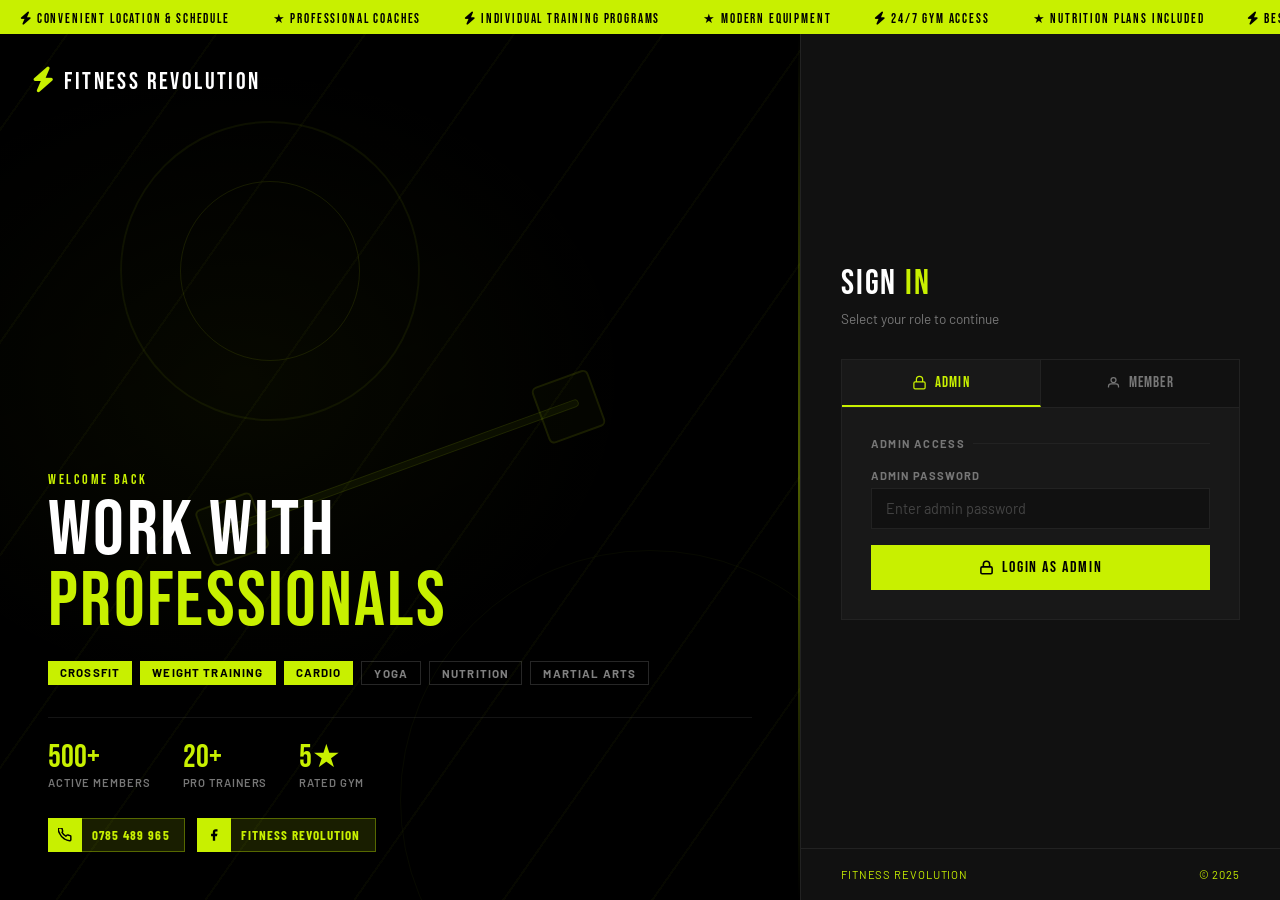
==== commit 4c489b43: "removed emojis and added fontawesome icons" ====
--- a/fitness-revolution/src/main/resources/static/admin.html
+++ b/fitness-revolution/src/main/resources/static/admin.html
@@ -123,12 +123,14 @@
         @media (max-width: 1100px) { .stats-row { grid-template-columns: repeat(3, 1fr); } }
         @media (max-width: 768px) { .grid-2, .grid-3 { grid-template-columns: 1fr; } .stats-row { grid-template-columns: repeat(2, 1fr); } .hero-title { font-size: 32px; } .trainer-grid { grid-template-columns: repeat(2, 1fr); } }
     </style>
+
+    <link rel="stylesheet" href="https://cdnjs.cloudflare.com/ajax/libs/font-awesome/6.4.0/css/all.min.css"/>
 </head>
 <body>
 
 <nav class="navbar">
-    <a class="navbar-brand" href="admin.html"><span class="bolt">⚡</span> Fitness Revolution</a>
-    <span class="admin-badge">🔐 Admin Panel</span>
+    <a class="navbar-brand" href="admin.html"><span class="bolt"><i class="fa-solid fa-bolt"></i></span> Fitness Revolution</a>
+    <span class="admin-badge"><i class="fa-solid fa-lock"></i> Admin Panel</span>
     <div class="nav-links">
         <a href="admin.html" class="active">Dashboard</a>
         <a href="members.html">Members</a>
@@ -144,17 +146,17 @@
 
 <div class="ticker">
     <div class="ticker-inner">
-        <span class="ticker-text">⚡ Convenient location &amp; schedule</span>
+        <span class="ticker-text"><i class="fa-solid fa-bolt"></i> Convenient location &amp; schedule</span>
         <span class="ticker-text">★ Professional coaches</span>
-        <span class="ticker-text">⚡ Individual training programs</span>
+        <span class="ticker-text"><i class="fa-solid fa-bolt"></i> Individual training programs</span>
         <span class="ticker-text">★ Modern equipment</span>
-        <span class="ticker-text">⚡ 24/7 gym access</span>
+        <span class="ticker-text"><i class="fa-solid fa-bolt"></i> 24/7 gym access</span>
         <span class="ticker-text">★ Nutrition plans included</span>
-        <span class="ticker-text">⚡ Convenient location &amp; schedule</span>
+        <span class="ticker-text"><i class="fa-solid fa-bolt"></i> Convenient location &amp; schedule</span>
         <span class="ticker-text">★ Professional coaches</span>
-        <span class="ticker-text">⚡ Individual training programs</span>
+        <span class="ticker-text"><i class="fa-solid fa-bolt"></i> Individual training programs</span>
         <span class="ticker-text">★ Modern equipment</span>
-        <span class="ticker-text">⚡ 24/7 gym access</span>
+        <span class="ticker-text"><i class="fa-solid fa-bolt"></i> 24/7 gym access</span>
         <span class="ticker-text">★ Nutrition plans included</span>
     </div>
 </div>
@@ -177,12 +179,12 @@
 
 <div class="wrap" style="padding-bottom:0;padding-top:16px;">
     <div class="stats-row">
-        <div class="stat-card"><div class="stat-label">Total Members</div><div class="stat-value c-green" id="sMembers">—</div><div class="stat-icon">👥</div></div>
-        <div class="stat-card"><div class="stat-label">Active Members</div><div class="stat-value c-green" id="sActive">—</div><div class="stat-icon">✅</div></div>
-        <div class="stat-card"><div class="stat-label">Total Revenue</div><div class="stat-value c-green" id="sRevenue">—</div><div class="stat-icon">💰</div></div>
-        <div class="stat-card"><div class="stat-label">Total Payments</div><div class="stat-value c-blue" id="sPayments">—</div><div class="stat-icon">💳</div></div>
-        <div class="stat-card"><div class="stat-label">Trainers</div><div class="stat-value c-purple" id="sTrainers">—</div><div class="stat-icon">🏋️</div></div>
-        <div class="stat-card"><div class="stat-label">Today Attendance</div><div class="stat-value c-yellow" id="sAttendance">—</div><div class="stat-icon">📅</div></div>
+        <div class="stat-card"><div class="stat-label">Total Members</div><div class="stat-value c-green" id="sMembers">—</div><div class="stat-icon"><i class="fa-solid fa-users"></i></div></div>
+        <div class="stat-card"><div class="stat-label">Active Members</div><div class="stat-value c-green" id="sActive">—</div><div class="stat-icon"><i class="fa-solid fa-circle-check"></i></div></div>
+        <div class="stat-card"><div class="stat-label">Total Revenue</div><div class="stat-value c-green" id="sRevenue">—</div><div class="stat-icon"><i class="fa-solid fa-sack-dollar"></i></div></div>
+        <div class="stat-card"><div class="stat-label">Total Payments</div><div class="stat-value c-blue" id="sPayments">—</div><div class="stat-icon"><i class="fa-solid fa-credit-card"></i></div></div>
+        <div class="stat-card"><div class="stat-label">Trainers</div><div class="stat-value c-purple" id="sTrainers">—</div><div class="stat-icon"><i class="fa-solid fa-dumbbell"></i></div></div>
+        <div class="stat-card"><div class="stat-label">Today Attendance</div><div class="stat-value c-yellow" id="sAttendance">—</div><div class="stat-icon"><i class="fa-solid fa-calendar-days"></i></div></div>
     </div>
 </div>
 
@@ -263,11 +265,11 @@
                 <div class="card-title"><span class="card-title-dot" style="background:var(--blue)"></span> Quick Actions</div>
             </div>
             <div class="actions-grid" style="margin-bottom:20px;">
-                <a href="members.html" class="btn btn-primary">➕ Add Member</a>
-                <a href="payments.html" class="btn btn-primary">💳 New Payment</a>
-                <a href="trainers.html" class="btn btn-outline">🏋️ Add Trainer</a>
-                <a href="attendance.html" class="btn btn-outline">📅 Attendance</a>
-                <a href="reports.html" class="btn btn-outline btn-full">📊 View Reports</a>
+                <a href="members.html" class="btn btn-primary"><i class="fa-solid fa-plus"></i> Add Member</a>
+                <a href="payments.html" class="btn btn-primary"><i class="fa-solid fa-credit-card"></i> New Payment</a>
+                <a href="trainers.html" class="btn btn-outline"><i class="fa-solid fa-dumbbell"></i> Add Trainer</a>
+                <a href="attendance.html" class="btn btn-outline"><i class="fa-solid fa-calendar-days"></i> Attendance</a>
+                <a href="reports.html" class="btn btn-outline btn-full"><i class="fa-solid fa-chart-column"></i> View Reports</a>
             </div>
             <div class="card-title" style="margin-bottom:12px;font-size:12px;">
                 <span class="card-title-dot" style="background:var(--purple)"></span> Recent Activity
@@ -384,7 +386,7 @@
             const expiring = members.filter(m=>{const d=Math.ceil((new Date(m.expiryDate)-new Date())/86400000);return d>=0&&d<=7&&m.active;});
             document.getElementById('expiringSoon').innerHTML = expiring.length
                 ? expiring.map(m=>`<tr><td>${m.name}</td><td>${membershipBadge(m.membershipType)}</td><td style="color:var(--warning);font-size:12px">${m.expiryDate}</td></tr>`).join('')
-                : `<tr><td colspan="3" class="empty">None expiring ✅</td></tr>`;
+                : `<tr><td colspan="3" class="empty">None expiring <i class="fa-solid fa-circle-check"></i></td></tr>`;
 
             document.getElementById('sumActive').textContent   = members.filter(m=>getStatus(m)==='Active').length;
             document.getElementById('sumExpiring').textContent = members.filter(m=>getStatus(m)==='Expiring').length;
